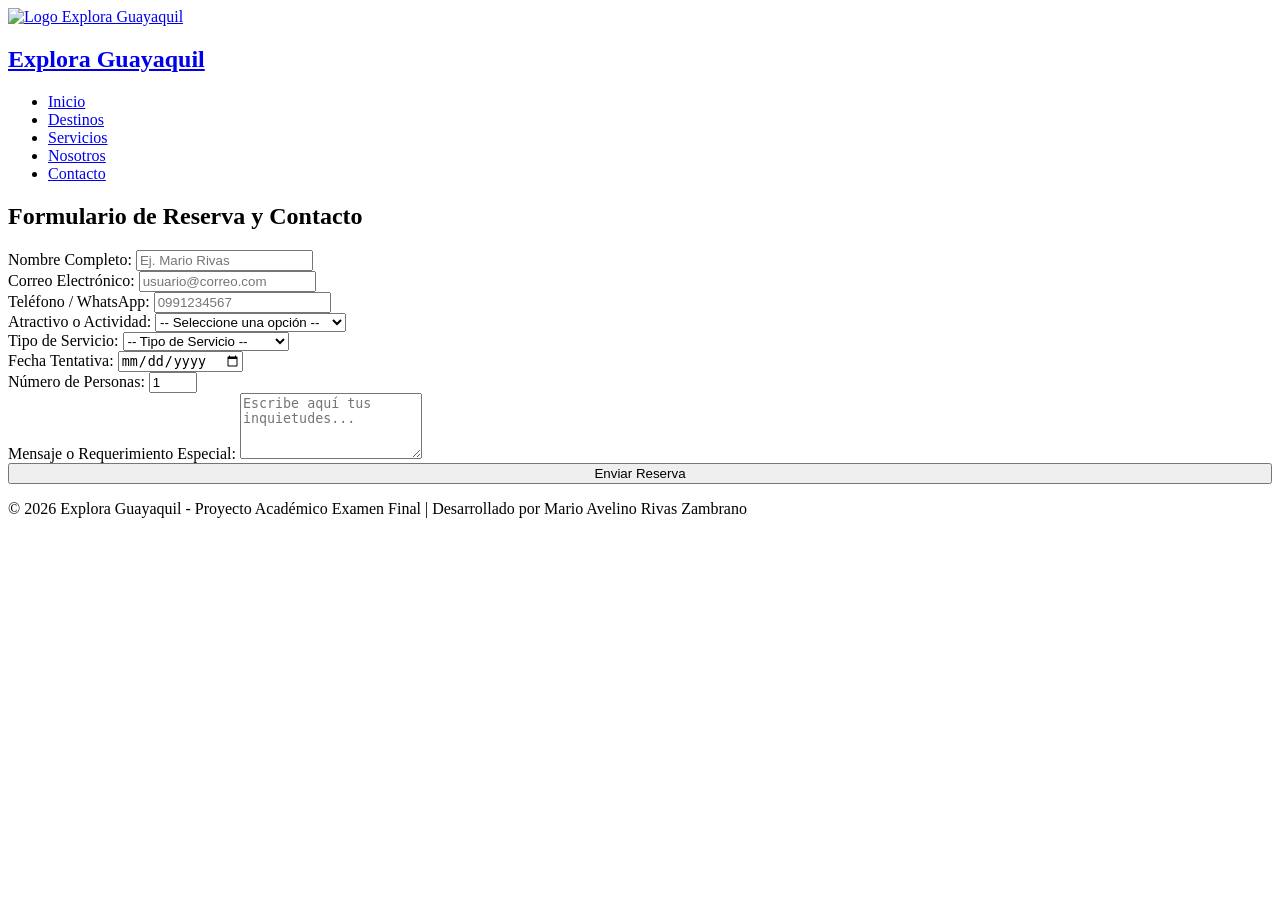
==== contactos.html @ 3447eddb "Commit 1: Estructura inicial del proyecto" ====
<!DOCTYPE html>
<html lang="es">
<head>
  <meta charset="UTF-8">
  <meta name="viewport" content="width=device-width, initial-scale=1.0">
  <title>Contacto - Explora Guayaquil</title>
  <link rel="stylesheet" href="css/styles.css">
</head>
<body>

  <header>
    <nav class="navbar">
      <a href="index.html" class="logo-container">
        <img src="images/logo.png" alt="Logo Explora Guayaquil">
        <h1>Explora Guayaquil</h1>
      </a>
      <ul class="nav-links">
        <li><a href="index.html">Inicio</a></li>
        <li><a href="destinos.html">Destinos</a></li>
        <li><a href="servicios.html">Servicios</a></li>
        <li><a href="nosotros.html">Nosotros</a></li>
        <li><a href="contacto.html" class="active">Contacto</a></li>
      </ul>
    </nav>
  </header>

  <main class="container">
    <h2 class="section-title">Formulario de Reserva y Contacto</h2>

    <div class="form-container">
      <form action="#" method="post">
        
        <div class="form-group">
          <label for="nombre">Nombre Completo:</label>
          <input type="text" id="nombre" name="nombre" placeholder="Ej. Mario Rivas" required>
        </div>

        <div class="form-row">
          <div class="form-group">
            <label for="email">Correo Electrónico:</label>
            <input type="email" id="email" name="email" placeholder="usuario@correo.com" required>
          </div>

          <div class="form-group">
            <label for="telefono">Teléfono / WhatsApp:</label>
            <input type="tel" id="telefono" name="telefono" placeholder="0991234567" required>
          </div>
        </div>

        <div class="form-row">
          <div class="form-group">
            <label for="destino">Atractivo o Actividad:</label>
            <select id="destino" name="destino" required>
              <option value="">-- Seleccione una opción --</option>
              <option value="malecon">Malecón 2000</option>
              <option value="las-penas">Barrio Las Peñas</option>
              <option value="parque-historico">Parque Histórico</option>
              <option value="tour-gastronomico">Tour Gastronómico</option>
              <option value="paseo-barco">Paseo en Barco Río Guayas</option>
            </select>
          </div>

          <div class="form-group">
            <label for="servicio">Tipo de Servicio:</label>
            <select id="servicio" name="servicio" required>
              <option value="">-- Tipo de Servicio --</option>
              <option value="tour-privado">Tour Privado</option>
              <option value="tour-grupal">Tour Grupal</option>
              <option value="paquete-completo">Paquete Fin de Semana</option>
            </select>
          </div>
        </div>

        <div class="form-row">
          <div class="form-group">
            <label for="fecha">Fecha Tentativa:</label>
            <input type="date" id="fecha" name="fecha" required>
          </div>

          <div class="form-group">
            <label for="personas">Número de Personas:</label>
            <input type="number" id="personas" name="personas" min="1" max="50" value="1" required>
          </div>
        </div>

        <div class="form-group">
          <label for="mensaje">Mensaje o Requerimiento Especial:</label>
          <textarea id="mensaje" name="mensaje" rows="4" placeholder="Escribe aquí tus inquietudes..."></textarea>
        </div>

        <button type="submit" class="btn-primary" style="width: 100%;">Enviar Reserva</button>

      </form>
    </div>
  </main>

  <footer>
    <p>&copy; 2026 Explora Guayaquil - Proyecto Académico Examen Final | Desarrollado por Mario Avelino Rivas Zambrano</p>
  </footer>

</body>
</html>
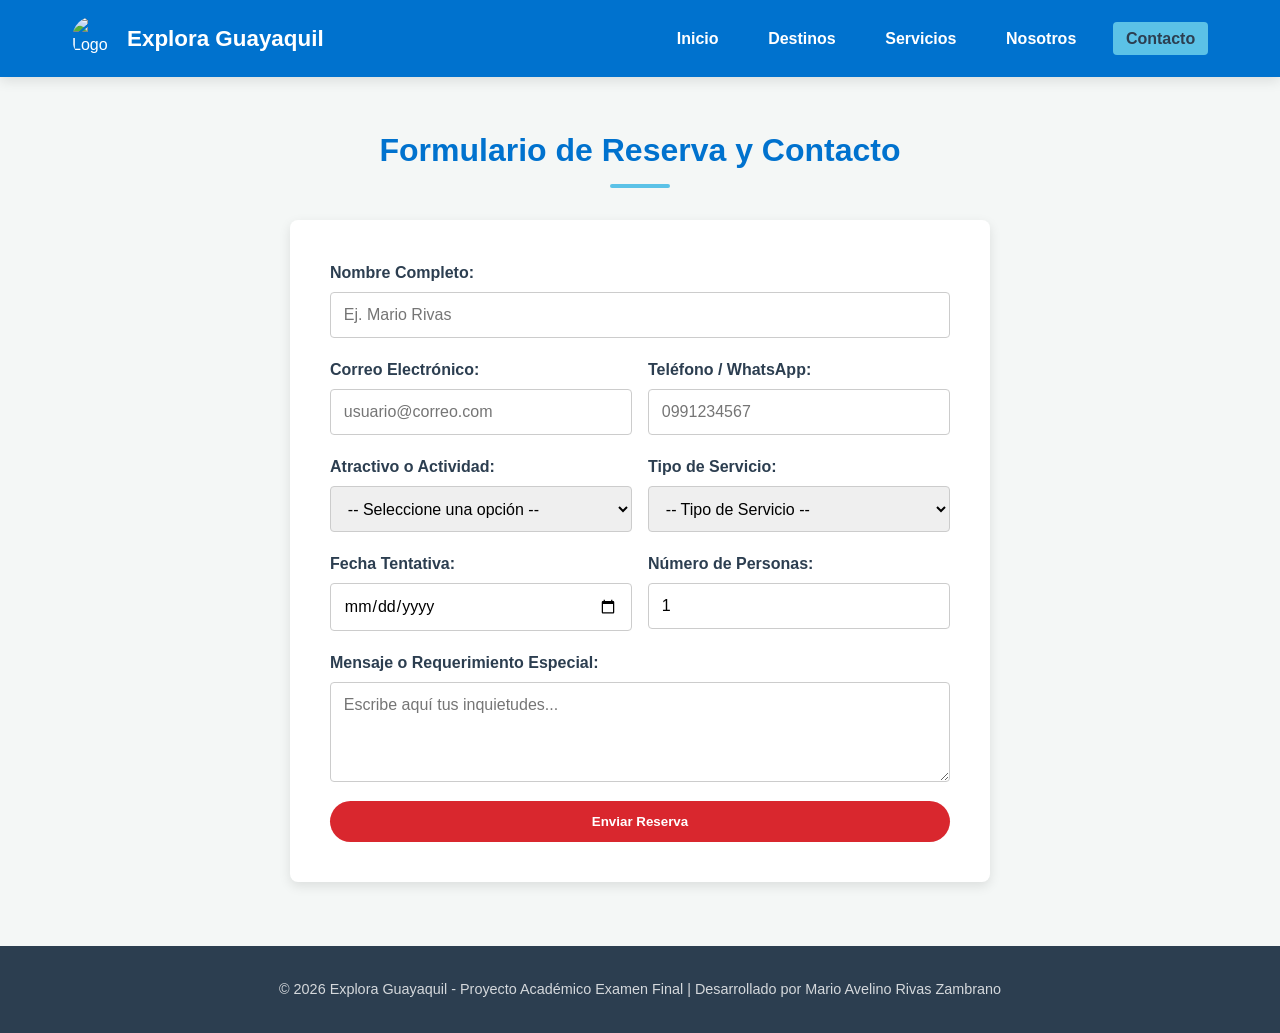
==== commit 7dbdf86d: "Sincroniza todos los archivos HTML guardados" ====
--- a/contactos.html
+++ b/contactos.html
@@ -4,7 +4,7 @@
   <meta charset="UTF-8">
   <meta name="viewport" content="width=device-width, initial-scale=1.0">
   <title>Contacto - Explora Guayaquil</title>
-  <link rel="stylesheet" href="css/styles.css">
+  <link rel="stylesheet" href="css/style.css">
 </head>
 <body>
 
--- a/css/style.css
+++ b/css/style.css
@@ -0,0 +1,344 @@
+/* ==========================================================
+   ESTILOS GENERALES Y VARIABLES (Guayaquil Turismo)
+   ========================================================== */
+:root {
+  --primary-color: #0072ce;   /* Azul Guayaquil */
+  --secondary-color: #5bc2e7; /* Celeste Bandera */
+  --accent-color: #d9272e;    /* Rojo acento */
+  --bg-light: #f4f7f6;
+  --text-dark: #2c3e50;
+  --text-light: #ffffff;
+  --card-bg: #ffffff;
+  --font-family: 'Segoe UI', Tahoma, Geneva, Verdana, sans-serif;
+  --box-shadow: 0 4px 12px rgba(0, 0, 0, 0.1);
+  --border-radius: 8px;
+}
+
+* {
+  box-sizing: border-box;
+  margin: 0;
+  padding: 0;
+}
+
+body {
+  font-family: var(--font-family);
+  background-color: var(--bg-light);
+  color: var(--text-dark);
+  line-height: 1.6;
+}
+
+/* ==========================================================
+   HEADER Y NAVEGACIÓN (Flexbox)
+   ========================================================== */
+header {
+  background-color: var(--primary-color);
+  box-shadow: var(--box-shadow);
+  position: sticky;
+  top: 0;
+  z-index: 1000;
+}
+
+.navbar {
+  display: flex;
+  justify-content: space-between;
+  align-items: center;
+  max-width: 1200px;
+  margin: 0 auto;
+  padding: 1rem 2rem;
+}
+
+.logo-container {
+  display: flex;
+  align-items: center;
+  gap: 10px;
+  text-decoration: none;
+  color: var(--text-light);
+}
+
+.logo-container img {
+  width: 45px;
+  height: 45px;
+  border-radius: 50%;
+  object-fit: cover;
+}
+
+.logo-container h1 {
+  font-size: 1.4rem;
+  font-weight: 700;
+}
+
+.nav-links {
+  display: flex;
+  list-style: none;
+  gap: 1.5rem;
+}
+
+.nav-links a {
+  color: var(--text-light);
+  text-decoration: none;
+  font-weight: 600;
+  padding: 0.5rem 0.8rem;
+  border-radius: 4px;
+  transition: background-color 0.3s ease, color 0.3s ease;
+}
+
+.nav-links a:hover,
+.nav-links a.active {
+  background-color: var(--secondary-color);
+  color: var(--text-dark);
+}
+
+/* ==========================================================
+   SECCIÓN HERO
+   ========================================================== */
+.hero {
+  background: linear-gradient(rgba(0, 0, 0, 0.5), rgba(0, 0, 0, 0.5)), url('../images/hero.jpg') center/cover no-repeat;
+  height: 70vh;
+  display: flex;
+  flex-direction: column;
+  justify-content: center;
+  align-items: center;
+  text-align: center;
+  color: var(--text-light);
+  padding: 0 1rem;
+}
+
+.hero h2 {
+  font-size: 2.8rem;
+  margin-bottom: 0.5rem;
+  text-shadow: 2px 2px 4px rgba(0, 0, 0, 0.6);
+}
+
+.hero p {
+  font-size: 1.2rem;
+  max-width: 600px;
+  margin-bottom: 1.5rem;
+}
+
+.btn-primary {
+  display: inline-block;
+  background-color: var(--accent-color);
+  color: var(--text-light);
+  padding: 0.8rem 1.8rem;
+  border-radius: 25px;
+  text-decoration: none;
+  font-weight: bold;
+  transition: transform 0.2s ease, background-color 0.3s ease;
+  border: none;
+  cursor: pointer;
+}
+
+.btn-primary:hover {
+  background-color: #b01b22;
+  transform: translateY(-2px);
+}
+
+/* ==========================================================
+   ESTRUCTURA CONTENEDORES Y REJILLAS (CSS Grid)
+   ========================================================== */
+.container {
+  max-width: 1200px;
+  margin: 3rem auto;
+  padding: 0 1.5rem;
+}
+
+.section-title {
+  text-align: center;
+  font-size: 2rem;
+  margin-bottom: 2rem;
+  color: var(--primary-color);
+  position: relative;
+}
+
+.section-title::after {
+  content: '';
+  width: 60px;
+  height: 4px;
+  background-color: var(--secondary-color);
+  display: block;
+  margin: 8px auto 0;
+  border-radius: 2px;
+}
+
+.grid-cards {
+  display: grid;
+  grid-template-columns: repeat(auto-fit, minmax(300px, 1fr));
+  gap: 2rem;
+}
+
+.card {
+  background-color: var(--card-bg);
+  border-radius: var(--border-radius);
+  overflow: hidden;
+  box-shadow: var(--box-shadow);
+  transition: transform 0.3s ease, box-shadow 0.3s ease;
+  display: flex;
+  flex-direction: column;
+}
+
+.card:hover {
+  transform: translateY(-5px);
+  box-shadow: 0 8px 20px rgba(0, 0, 0, 0.15);
+}
+
+.card img {
+  width: 100%;
+  height: 200px;
+  object-fit: cover;
+}
+
+.card-body {
+  padding: 1.5rem;
+  display: flex;
+  flex-direction: column;
+  flex-grow: 1;
+}
+
+.card-body h3 {
+  font-size: 1.3rem;
+  color: var(--primary-color);
+  margin-bottom: 0.5rem;
+}
+
+.card-body p {
+  font-size: 0.95rem;
+  color: #555;
+  margin-bottom: 1rem;
+  flex-grow: 1;
+}
+
+.card-meta {
+  font-size: 0.85rem;
+  font-weight: bold;
+  color: #777;
+  border-top: 1px solid #eee;
+  padding-top: 0.8rem;
+}
+
+.price-tag {
+  font-size: 1.2rem;
+  font-weight: bold;
+  color: var(--accent-color);
+  margin-top: 0.5rem;
+}
+
+/* ==========================================================
+   SECCIÓN NOSOTROS (Flexbox)
+   ========================================================== */
+.about-grid {
+  display: grid;
+  grid-template-columns: repeat(auto-fit, minmax(280px, 1fr));
+  gap: 1.5rem;
+  margin-bottom: 3rem;
+}
+
+.about-box {
+  background: var(--card-bg);
+  padding: 2rem;
+  border-radius: var(--border-radius);
+  box-shadow: var(--box-shadow);
+  border-left: 5px solid var(--primary-color);
+}
+
+.about-box h3 {
+  color: var(--primary-color);
+  margin-bottom: 0.8rem;
+}
+
+/* ==========================================================
+   FORMULARIO DE CONTACTO
+   ========================================================== */
+.form-container {
+  max-width: 700px;
+  margin: 0 auto;
+  background: var(--card-bg);
+  padding: 2.5rem;
+  border-radius: var(--border-radius);
+  box-shadow: var(--box-shadow);
+}
+
+.form-group {
+  margin-bottom: 1.2rem;
+  display: flex;
+  flex-direction: column;
+}
+
+.form-group label {
+  font-weight: 600;
+  margin-bottom: 0.4rem;
+  color: var(--text-dark);
+}
+
+.form-group input,
+.form-group select,
+.form-group textarea {
+  width: 100%;
+  padding: 0.8rem;
+  border: 1px solid #ccc;
+  border-radius: 4px;
+  font-family: inherit;
+  font-size: 1rem;
+  transition: border-color 0.3s ease, box-shadow 0.3s ease;
+}
+
+.form-group input:focus,
+.form-group select:focus,
+.form-group textarea:focus {
+  outline: none;
+  border-color: var(--primary-color);
+  box-shadow: 0 0 5px rgba(0, 114, 206, 0.4);
+}
+
+.form-row {
+  display: grid;
+  grid-template-columns: 1fr 1fr;
+  gap: 1rem;
+}
+
+/* ==========================================================
+   FOOTER
+   ========================================================== */
+footer {
+  background-color: var(--text-dark);
+  color: var(--text-light);
+  text-align: center;
+  padding: 2rem 1rem;
+  margin-top: 4rem;
+}
+
+footer p {
+  font-size: 0.9rem;
+  opacity: 0.8;
+}
+
+/* ==========================================================
+   DISEÑO RESPONSIVE (@media query obligatorio)
+   ========================================================== */
+@media (max-width: 768px) {
+  .navbar {
+    flex-direction: column;
+    gap: 1rem;
+  }
+
+  .nav-links {
+    flex-wrap: wrap;
+    justify-content: center;
+    gap: 0.8rem;
+  }
+
+  .hero h2 {
+    font-size: 2rem;
+  }
+
+  .hero p {
+    font-size: 1rem;
+  }
+
+  .form-row {
+    grid-template-columns: 1fr;
+  }
+
+  .container {
+    padding: 0 1rem;
+  }
+}
